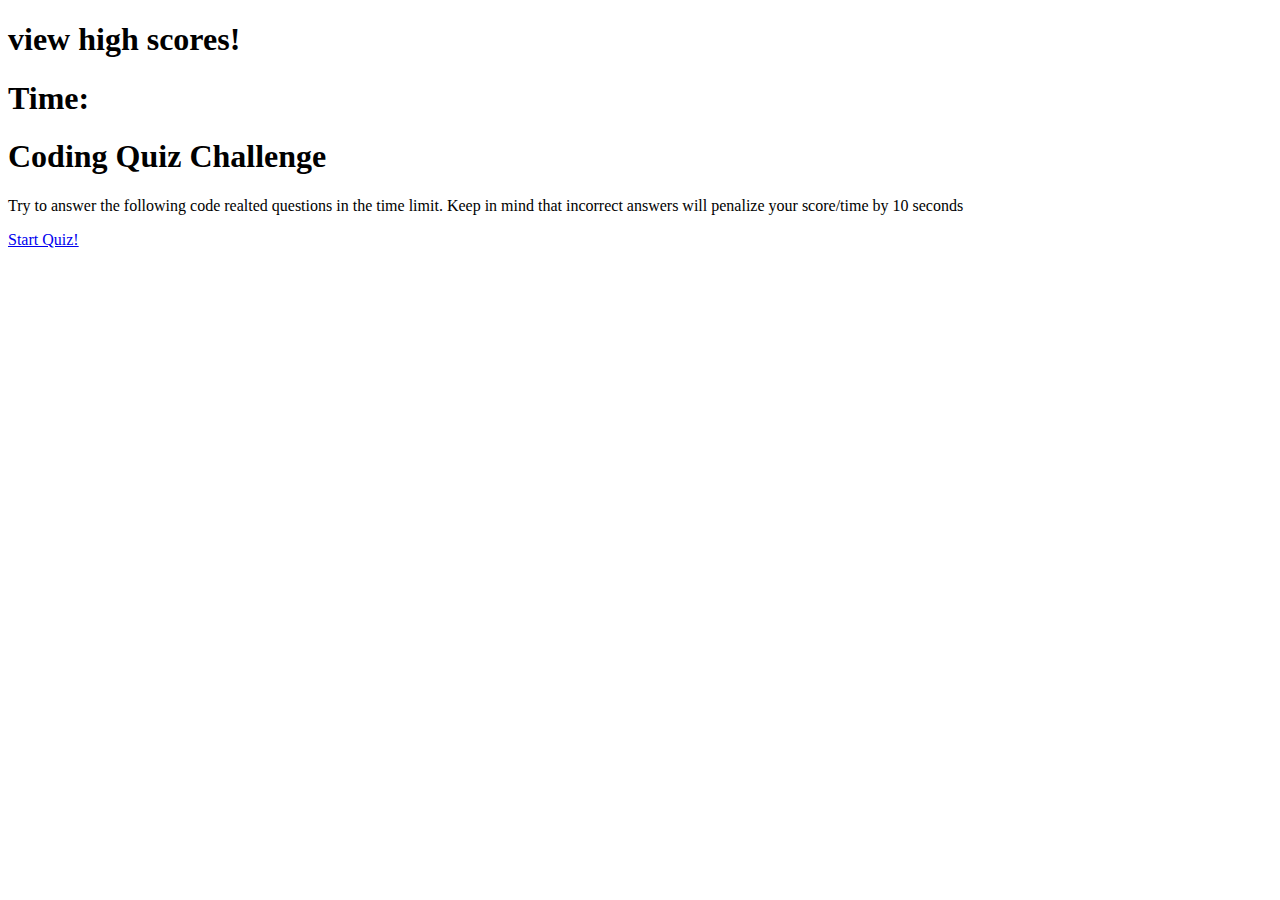
==== index.html @ 897e35ba "added files and html content" ====
<!DOCTYPE html>
<html lang="en">

<head>
    <meta charset="UTF-8"/>
    <meta name = "viewport" content="width=device-width, initial-scale =1.0"/>
    <meta http-equiv="X-UA-cOMPATIBLE" content="ie=edge"/>
    <title>Coding Quiz!</title>
    <link rel="stylesheet" href="./style/style.css">
    <link rel="stylesheet" href="./js/script.js">

</head>

<header>
    <h1 class = "highScore">view high scores!</h1>

    <h1 class = "time">Time: </h1>


</header>

<body>
    <H1>Coding Quiz Challenge</H1>
    <P>Try to answer the following code realted questions in the time limit. Keep in mind that incorrect answers will penalize your score/time by 10 seconds</P>

    <a href="./question1.html">Start Quiz!</a>    
</body>

<footer>
    <P id="line"></P>
    <h1 id="status"></h1>
</footer>
---- style/style.css ----
.h1{
    font-weight: bold;
    font-size: 26px;
    justify-content: center;
}
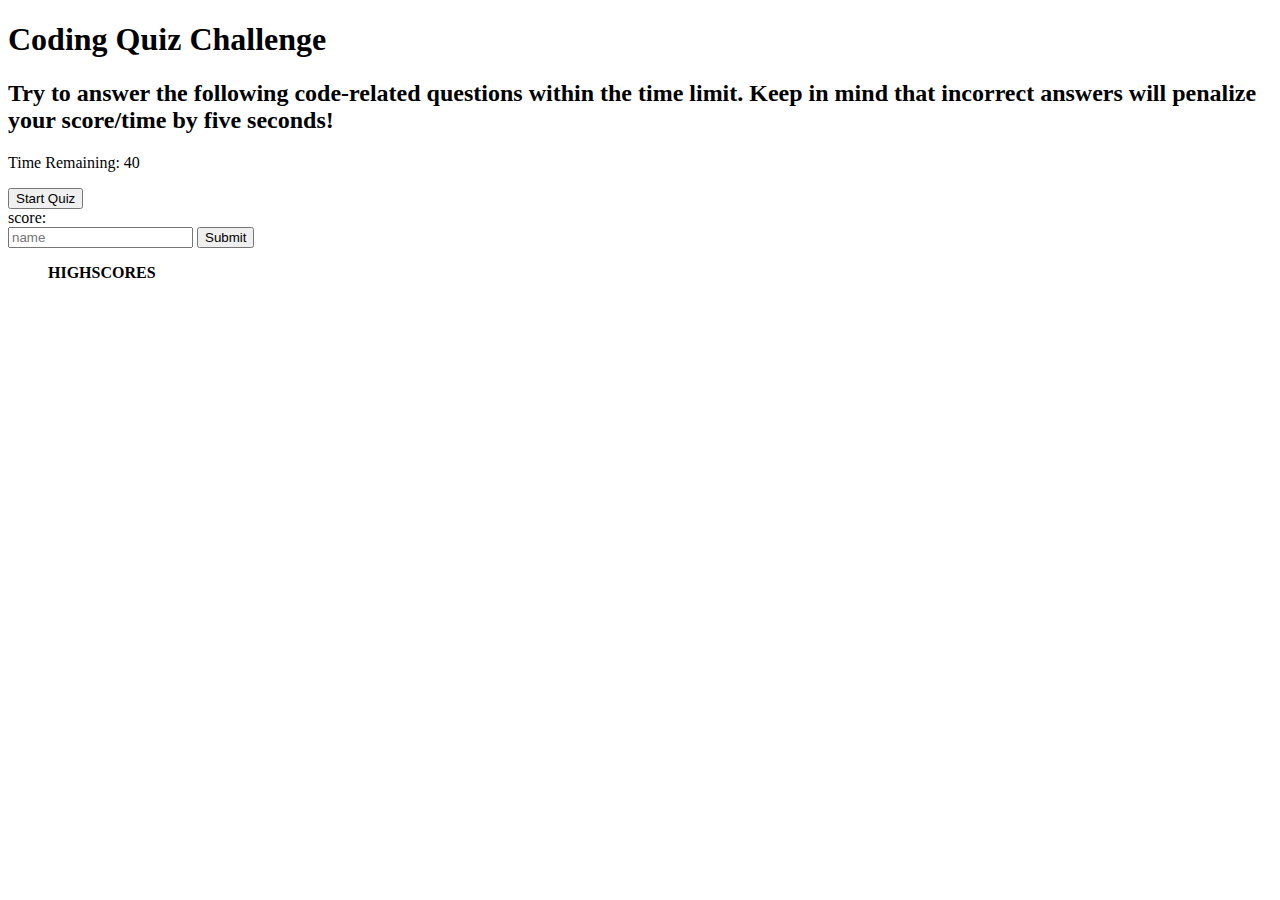
==== commit 79ea1d9a: "changed loads" ====
--- a/index.html
+++ b/index.html
@@ -6,27 +6,41 @@
     <meta name = "viewport" content="width=device-width, initial-scale =1.0"/>
     <meta http-equiv="X-UA-cOMPATIBLE" content="ie=edge"/>
     <title>Coding Quiz!</title>
-    <link rel="stylesheet" href="./style/style.css">
-    <link rel="stylesheet" href="./js/script.js">
+    <link rel="stylesheet" href="./assets/style.css">
 
 </head>
 
-<header>
-    <h1 class = "highScore">view high scores!</h1>
+<body>
+    <div class="header">
+      <h1 class="title">Coding Quiz Challenge</h1>
+      <h2 class="questions">
+        Try to answer the following code-related questions within the time
+        limit. Keep in mind that incorrect answers will penalize your score/time
+        by five seconds!
+      </h2>
+    </div>
 
-    <h1 class = "time">Time: </h1>
+    <div class="quiz">
+      <div id="questions"></div>
 
+      <div id="answers"></div>
+    </div>
 
-</header>
+    <div class="controls">
+      <p>Time Remaining: <span id="countdown">40</span></p>
+      <button class="btn" id="start-quiz">Start Quiz</button>
+    </div>
 
-<body>
-    <H1>Coding Quiz Challenge</H1>
-    <P>Try to answer the following code realted questions in the time limit. Keep in mind that incorrect answers will penalize your score/time by 10 seconds</P>
+    <form>
+      <div>score:<span id="score"></span></div>
 
-    <a href="./question1.html">Start Quiz!</a>    
-</body>
-
-<footer>
-    <P id="line"></P>
-    <h1 id="status"></h1>
-</footer>+      <label for="initials"> </label>
+      <input type="text" name="name" id="initials" placeholder="name" />
+      <button id="submit">Submit</button>
+      <ol id="highscores">
+        <span><b>HIGHSCORES</b></span>
+      </ol>
+    </form>
+    <script src="assets/script.js"></script>
+  </body>
+</html>--- a/assets/style.css
+++ b/assets/style.css
@@ -0,0 +1,5 @@
+.h1{
+    font-weight: bold;
+    font-size: 26px;
+    justify-content: center;
+}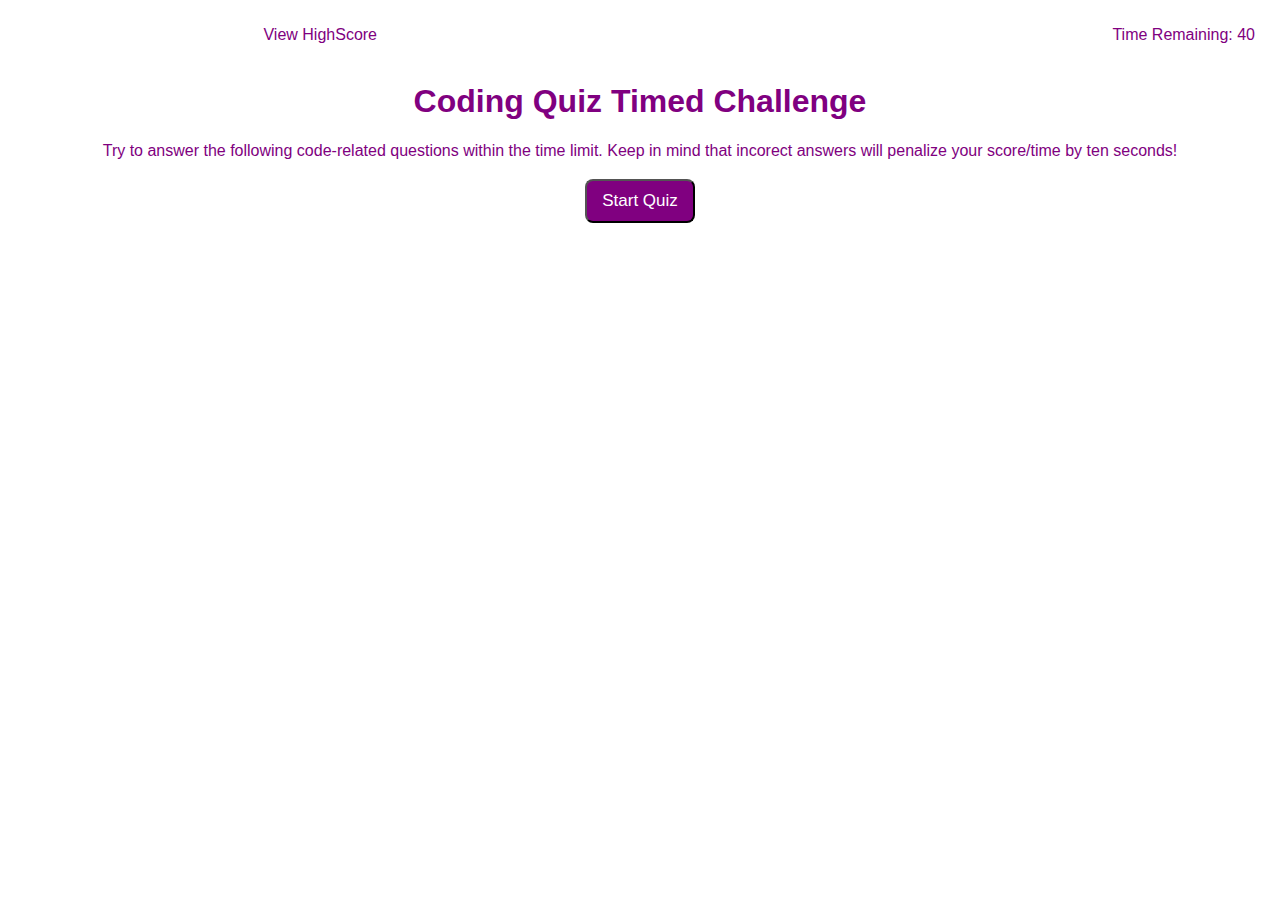
==== commit ce11da9e: "completed, need to fix timer and high scores" ====
--- a/index.html
+++ b/index.html
@@ -1,46 +1,38 @@
 <!DOCTYPE html>
 <html lang="en">
+  <head>
+    <meta charset="UTF-8" />
+    <meta name="viewport" content="width=device-width, initial-scale=1.0" />
+    <meta http-equiv="X-UA-Compatible" content="ie=edge" />
+    <link rel="stylesheet" href="./assets/style.css" />
+    <title>Code Quiz</title>
+  </head>
+  <body>
+    <div class="wrapper">
+        <div class="top-row">
+            <p id="highscore"></p> 
+            <p id="timer"></p>  
+        </div>
 
-<head>
-    <meta charset="UTF-8"/>
-    <meta name = "viewport" content="width=device-width, initial-scale =1.0"/>
-    <meta http-equiv="X-UA-cOMPATIBLE" content="ie=edge"/>
-    <title>Coding Quiz!</title>
-    <link rel="stylesheet" href="./assets/style.css">
-
-</head>
-
-<body>
-    <div class="header">
-      <h1 class="title">Coding Quiz Challenge</h1>
-      <h2 class="questions">
-        Try to answer the following code-related questions within the time
-        limit. Keep in mind that incorrect answers will penalize your score/time
-        by five seconds!
-      </h2>
+        <div class="card">
+            <h1 class="header"></h1>
+            <p id="info"></p>
+            <ol></ol> 
+            <div class="message"><h3 id="message"></h3></div> 
+            <div class="highscores"></div>
+            <button type="submit" id="startquiz">Start Quiz</button>
+            <form method="POST">
+              <div class="post-score">
+                <div class="initials">
+                  <label for="initials-input">Enter Initials</label>
+                  <input type="text" name="initials-input" id="initials-input"/>
+                </div>
+                <button type="submit" id="post-score">Submit</button>
+              </div>
+            </form>
+        </div> 
     </div>
-
-    <div class="quiz">
-      <div id="questions"></div>
-
-      <div id="answers"></div>
-    </div>
-
-    <div class="controls">
-      <p>Time Remaining: <span id="countdown">40</span></p>
-      <button class="btn" id="start-quiz">Start Quiz</button>
-    </div>
-
-    <form>
-      <div>score:<span id="score"></span></div>
-
-      <label for="initials"> </label>
-      <input type="text" name="name" id="initials" placeholder="name" />
-      <button id="submit">Submit</button>
-      <ol id="highscores">
-        <span><b>HIGHSCORES</b></span>
-      </ol>
-    </form>
-    <script src="assets/script.js"></script>
+    
+    <script src="./assets/script.js"></script>
   </body>
 </html>--- a/assets/style.css
+++ b/assets/style.css
@@ -1,5 +1,94 @@
-.h1{
-    font-weight: bold;
-    font-size: 26px;
-    justify-content: center;
-}+  body {
+      font-family: Arial, Helvetica, sans-serif;
+      color:purple;
+      text-align: center;
+      
+  }
+
+  #timer {
+    width: 50%;
+    padding: 2px;
+    margin-right: 15px;
+    text-align: right;
+}
+  
+  .button {
+      background-color: purple;
+      border-radius: 8px;
+      color: white;
+      cursor: pointer;
+      padding: 10px 15px;
+      text-align: center;
+      font-size: 17px;
+  }
+  
+  .top-row {
+      display: flex;
+      width: 100%;
+      flex-direction: row;
+  }
+  
+  
+  ol {
+    list-style-type: none;
+    margin: 0;
+    padding: 0;
+}
+
+ol li:hover {
+    opacity: 0.5;
+    cursor: pointer;
+    
+}
+  .initials {
+      display: none;
+  }
+  
+  .highscore-btn {
+    padding: 10px 15px;
+    cursor: pointer;
+    text-align: center;
+    text-decoration: none;
+    display: inline;
+    margin: 4px 2px;
+    border-radius: 8px;
+    background-color: black;
+    color: white;
+}
+
+  .highscoreInfo {
+      padding: 5px;
+      text-align: center;
+      border: 1px solid black;
+      height: 30px;
+      width: 200px;
+      background-color: azure;
+  
+  }
+  
+  .post-score {
+    display: flex;
+    flex-direction: row;
+    flex-wrap: wrap;
+   }
+  
+  #highscore { 
+      width: 50%;
+      padding: 2px;
+  }
+  
+  #highscore:hover {
+      opacity: 0.5;
+      cursor: pointer;
+  }
+  
+
+  #submit-button {
+      background-color: purple;
+  }
+  
+  #post-score {
+      display: none;
+      background-color: black;
+      color: white;
+  }